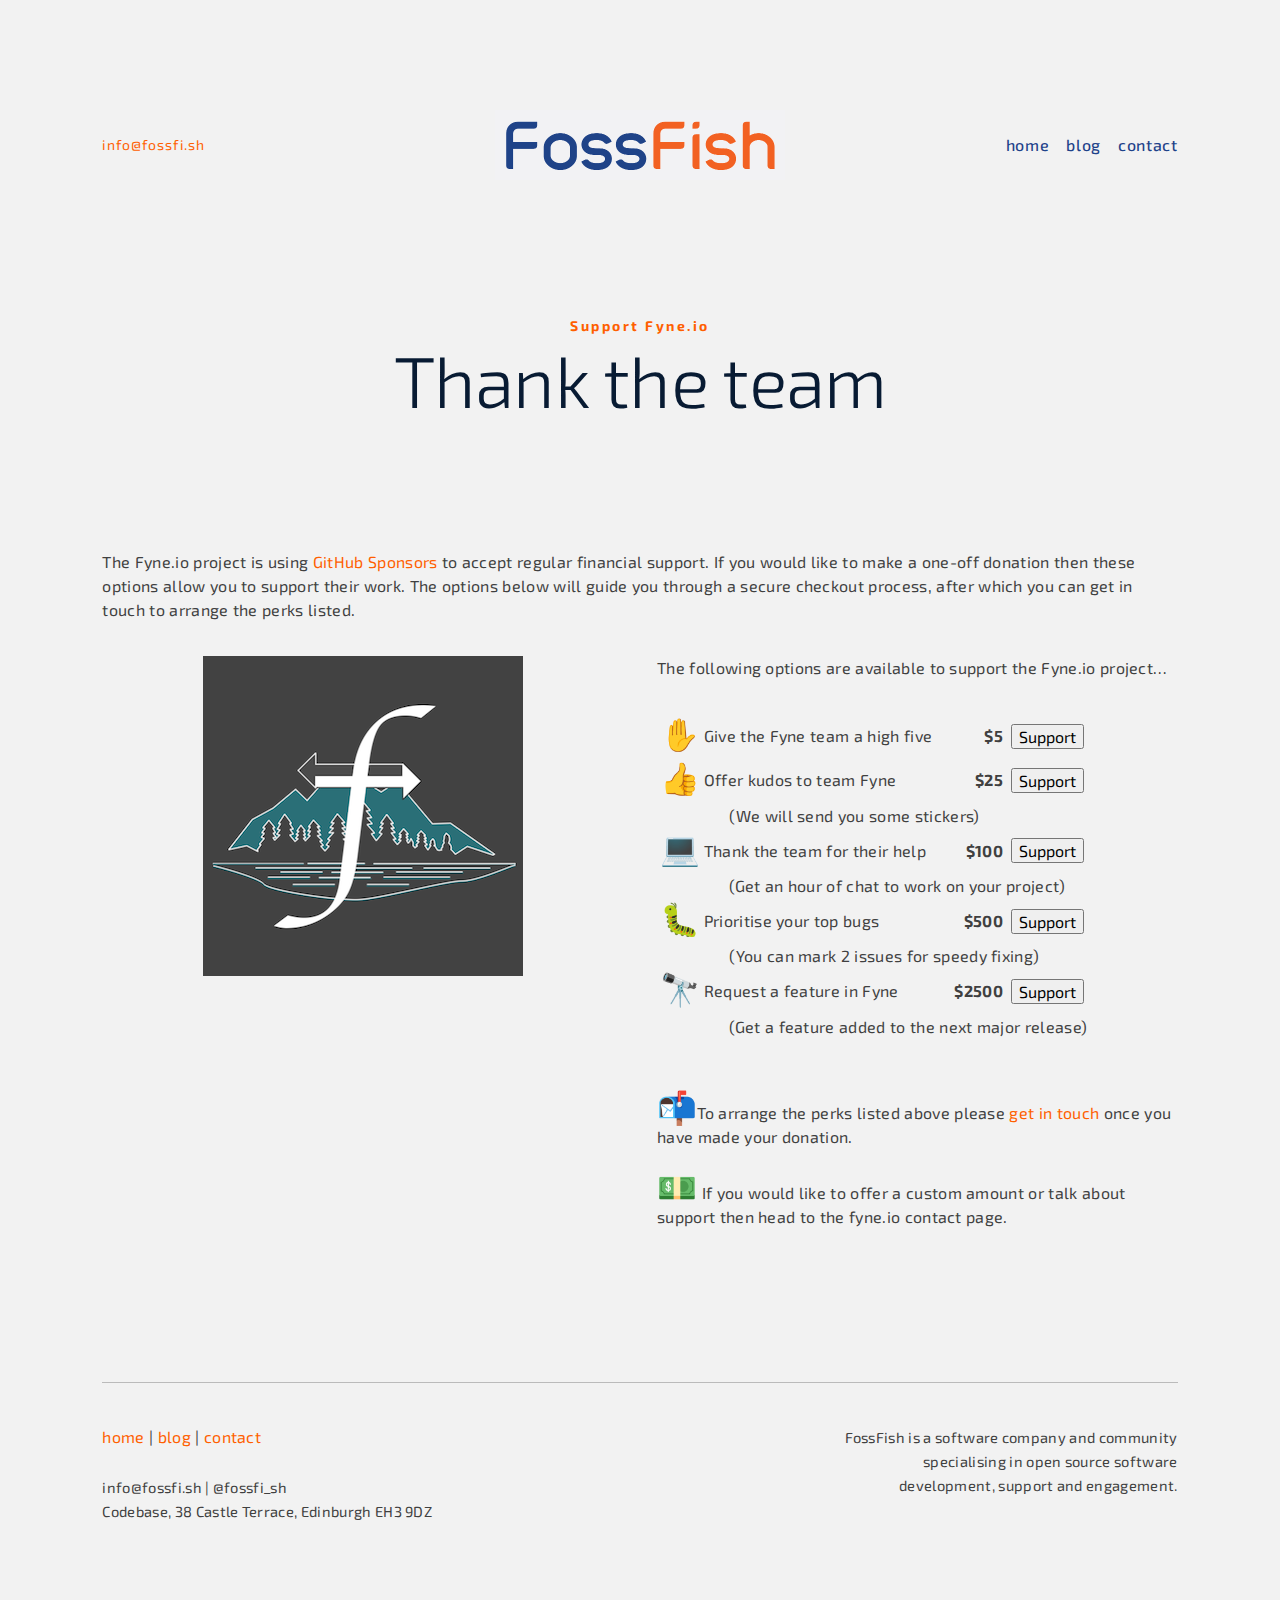
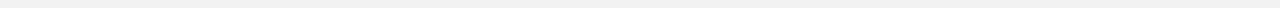
==== support-fyneio/index.html @ 494dc288 "Add more of the pages ported over" ====
<!DOCTYPE html>
<!-- saved from url=(0032)https://fossfi.sh/support-fyneio -->
<html xmlns:og="http://opengraphprotocol.org/schema/" xmlns:fb="http://www.facebook.com/2008/fbml" lang="en-US" class="yui3-js-enabled js flexbox canvas canvastext webgl no-touch hashchange history draganddrop rgba hsla multiplebgs backgroundsize borderimage borderradius boxshadow textshadow opacity cssanimations csscolumns cssgradients cssreflections csstransforms no-csstransforms3d csstransitions video audio svg inlinesvg svgclippaths wf-calluna-n3-active wf-calluna-n4-active wf-calluna-n7-active wf-calluna-i4-active wf-calluna-i7-active wf-futuraptcondensed-n5-active wf-futuraptcondensed-n7-active wf-futurapt-n4-active wf-futurapt-n5-active wf-futurapt-n7-active wf-futurapt-n8-active wf-futurapt-i5-active wf-futurapt-i7-active wf-active" style="" id="yui_3_17_2_1_1593950764787_67"><div id="yui3-css-stamp" style="position: absolute !important; visibility: hidden !important"></div><head><meta http-equiv="Content-Type" content="text/html; charset=UTF-8">
    <meta http-equiv="X-UA-Compatible" content="IE=edge,chrome=1">
    <meta name="viewport" content="width=device-width, initial-scale=1.0, shrink-to-fit=no">
    <link href="https://fonts.googleapis.com/css2?family=Exo+2&display=swap" rel="stylesheet">
    <!-- This is Squarespace. --><!-- fossfish -->
<!--<base href="">--><base href=".">

<title>Support Fyne.io — FossFish</title>
<link rel="shortcut icon" type="image/x-icon" href="https://images.squarespace-cdn.com/content/v1/5b2ecc8eb98a78e18ffca849/1531130026077-QSHW8RD08DRHXGXSGT67/ke17ZwdGBToddI8pDm48kHhlTY0to_qtyxq77jLiHTtZw-zPPgdn4jUwVcJE1ZvWhcwhEtWJXoshNdA9f1qD7T-j82ScS_xjTqFYGqFrT72qZ_E0ELtHpOZiWcSG1QwIMeEVreGuQ8F95X5MZTW1Jw/favicon.ico?format=100w">
<link rel="canonical" href="https://fossfi.sh/support-fyneio" data-ajax-meta="binded">
<meta property="og:site_name" content="FossFish" data-ajax-meta="binded">
<meta property="og:title" content="Support Fyne.io — FossFish" data-ajax-meta="binded">
<meta property="og:url" content="https://fossfi.sh/support-fyneio" data-ajax-meta="binded">
<meta property="og:type" content="website" data-ajax-meta="binded">
<meta property="og:description" content="Thank the team" data-ajax-meta="binded">
<meta itemprop="name" content="Support Fyne.io — FossFish" data-ajax-meta="binded">
<meta itemprop="url" content="https://fossfi.sh/support-fyneio" data-ajax-meta="binded">
<meta itemprop="description" content="Thank the team" data-ajax-meta="binded">
<meta name="twitter:title" content="Support Fyne.io — FossFish" data-ajax-meta="binded">
<meta name="twitter:url" content="https://fossfi.sh/support-fyneio" data-ajax-meta="binded">
<meta name="twitter:card" content="summary" data-ajax-meta="binded">
<meta name="twitter:description" content="Thank the team" data-ajax-meta="binded">
<meta name="description" content="Thank the team" data-ajax-meta="binded">
<script type="text/javascript" src="/files/[base64].js"></script>
<style type="text/css">@font-face{font-family:calluna;src:url(https://use.typekit.net/af/bccc98/000000000000000000014868/27/l?subset_id=2&fvd=n3&v=3) format("woff2"),url(https://use.typekit.net/af/bccc98/000000000000000000014868/27/d?subset_id=2&fvd=n3&v=3) format("woff"),url(https://use.typekit.net/af/bccc98/000000000000000000014868/27/a?subset_id=2&fvd=n3&v=3) format("opentype");font-weight:300;font-style:normal;}@font-face{font-family:calluna;src:url(https://use.typekit.net/af/32f92a/000000000000000000014869/27/l?subset_id=2&fvd=n4&v=3) format("woff2"),url(https://use.typekit.net/af/32f92a/000000000000000000014869/27/d?subset_id=2&fvd=n4&v=3) format("woff"),url(https://use.typekit.net/af/32f92a/000000000000000000014869/27/a?subset_id=2&fvd=n4&v=3) format("opentype");font-weight:400;font-style:normal;}@font-face{font-family:calluna;src:url(https://use.typekit.net/af/9e56a2/00000000000000000001486d/27/l?subset_id=2&fvd=n7&v=3) format("woff2"),url(https://use.typekit.net/af/9e56a2/00000000000000000001486d/27/d?subset_id=2&fvd=n7&v=3) format("woff"),url(https://use.typekit.net/af/9e56a2/00000000000000000001486d/27/a?subset_id=2&fvd=n7&v=3) format("opentype");font-weight:700;font-style:normal;}@font-face{font-family:calluna;src:url(https://use.typekit.net/af/fb816c/00000000000000000001486a/27/l?subset_id=2&fvd=i4&v=3) format("woff2"),url(https://use.typekit.net/af/fb816c/00000000000000000001486a/27/d?subset_id=2&fvd=i4&v=3) format("woff"),url(https://use.typekit.net/af/fb816c/00000000000000000001486a/27/a?subset_id=2&fvd=i4&v=3) format("opentype");font-weight:400;font-style:italic;}@font-face{font-family:calluna;src:url(https://use.typekit.net/af/c0faa1/00000000000000000001486e/27/l?subset_id=2&fvd=i7&v=3) format("woff2"),url(https://use.typekit.net/af/c0faa1/00000000000000000001486e/27/d?subset_id=2&fvd=i7&v=3) format("woff"),url(https://use.typekit.net/af/c0faa1/00000000000000000001486e/27/a?subset_id=2&fvd=i7&v=3) format("opentype");font-weight:700;font-style:italic;}@font-face{font-family:futura-pt-condensed;src:url(https://use.typekit.net/af/accb3b/00000000000000000001203b/27/l?subset_id=2&fvd=n5&v=3) format("woff2"),url(https://use.typekit.net/af/accb3b/00000000000000000001203b/27/d?subset_id=2&fvd=n5&v=3) format("woff"),url(https://use.typekit.net/af/accb3b/00000000000000000001203b/27/a?subset_id=2&fvd=n5&v=3) format("opentype");font-weight:500;font-style:normal;}@font-face{font-family:futura-pt-condensed;src:url(https://use.typekit.net/af/64e0cf/00000000000000000001203d/27/l?subset_id=2&fvd=n7&v=3) format("woff2"),url(https://use.typekit.net/af/64e0cf/00000000000000000001203d/27/d?subset_id=2&fvd=n7&v=3) format("woff"),url(https://use.typekit.net/af/64e0cf/00000000000000000001203d/27/a?subset_id=2&fvd=n7&v=3) format("opentype");font-weight:700;font-style:normal;}@font-face{font-family:futura-pt;src:url(https://use.typekit.net/af/9b05f3/000000000000000000013365/27/l?subset_id=2&fvd=n4&v=3) format("woff2"),url(https://use.typekit.net/af/9b05f3/000000000000000000013365/27/d?subset_id=2&fvd=n4&v=3) format("woff"),url(https://use.typekit.net/af/9b05f3/000000000000000000013365/27/a?subset_id=2&fvd=n4&v=3) format("opentype");font-weight:400;font-style:normal;}@font-face{font-family:futura-pt;src:url(https://use.typekit.net/af/2cd6bf/00000000000000000001008f/27/l?subset_id=2&fvd=n5&v=3) format("woff2"),url(https://use.typekit.net/af/2cd6bf/00000000000000000001008f/27/d?subset_id=2&fvd=n5&v=3) format("woff"),url(https://use.typekit.net/af/2cd6bf/00000000000000000001008f/27/a?subset_id=2&fvd=n5&v=3) format("opentype");font-weight:500;font-style:normal;}@font-face{font-family:futura-pt;src:url(https://use.typekit.net/af/309dfe/000000000000000000010091/27/l?subset_id=2&fvd=n7&v=3) format("woff2"),url(https://use.typekit.net/af/309dfe/000000000000000000010091/27/d?subset_id=2&fvd=n7&v=3) format("woff"),url(https://use.typekit.net/af/309dfe/000000000000000000010091/27/a?subset_id=2&fvd=n7&v=3) format("opentype");font-weight:700;font-style:normal;}@font-face{font-family:futura-pt;src:url(https://use.typekit.net/af/0c71d1/000000000000000000010097/27/l?subset_id=2&fvd=n8&v=3) format("woff2"),url(https://use.typekit.net/af/0c71d1/000000000000000000010097/27/d?subset_id=2&fvd=n8&v=3) format("woff"),url(https://use.typekit.net/af/0c71d1/000000000000000000010097/27/a?subset_id=2&fvd=n8&v=3) format("opentype");font-weight:800;font-style:normal;}@font-face{font-family:futura-pt;src:url(https://use.typekit.net/af/1eb35a/000000000000000000010090/27/l?subset_id=2&fvd=i5&v=3) format("woff2"),url(https://use.typekit.net/af/1eb35a/000000000000000000010090/27/d?subset_id=2&fvd=i5&v=3) format("woff"),url(https://use.typekit.net/af/1eb35a/000000000000000000010090/27/a?subset_id=2&fvd=i5&v=3) format("opentype");font-weight:500;font-style:italic;}@font-face{font-family:futura-pt;src:url(https://use.typekit.net/af/eb729a/000000000000000000010092/27/l?subset_id=2&fvd=i7&v=3) format("woff2"),url(https://use.typekit.net/af/eb729a/000000000000000000010092/27/d?subset_id=2&fvd=i7&v=3) format("woff"),url(https://use.typekit.net/af/eb729a/000000000000000000010092/27/a?subset_id=2&fvd=i7&v=3) format("opentype");font-weight:700;font-style:italic;}</style><script type="text/javascript">try{Typekit.load();}catch(e){}</script>
<link rel="stylesheet" type="text/css" href="/files/css">
<script type="text/javascript">SQUARESPACE_ROLLUPS = {};</script>
<script>(function(rollups, name) { if (!rollups[name]) { rollups[name] = {}; } rollups[name].js = ["//assets.squarespace.com/universal/scripts-compressed/common-a9773629589c53b7950e0-min.en-US.js"]; })(SQUARESPACE_ROLLUPS, 'squarespace-common');</script>
<!--[if lt IE 9]><link rel="stylesheet" type="text/css" href="//static1.squarespace.com/static/sitecss/5b2ecc8eb98a78e18ffca849/24/55dccafee4b04b8e0d7b6d4d/5b334d240e2e72c0a5b6c0cf/958-05142015/1553346773369/site.css?&filterFeatures=false&noMedia=true&part=1"/><link rel="stylesheet" type="text/css" href="//static1.squarespace.com/static/sitecss/5b2ecc8eb98a78e18ffca849/24/55dccafee4b04b8e0d7b6d4d/5b334d240e2e72c0a5b6c0cf/958-05142015/1553346773369/site.css?&filterFeatures=false&noMedia=true&part=2"/><link rel="stylesheet" type="text/css" href="//static1.squarespace.com/static/sitecss/5b2ecc8eb98a78e18ffca849/24/55dccafee4b04b8e0d7b6d4d/5b334d240e2e72c0a5b6c0cf/958-05142015/1553346773369/site.css?&filterFeatures=false&noMedia=true&part=3"/><link rel="stylesheet" type="text/css" href="//static1.squarespace.com/static/sitecss/5b2ecc8eb98a78e18ffca849/24/55dccafee4b04b8e0d7b6d4d/5b334d240e2e72c0a5b6c0cf/958-05142015/1553346773369/site.css?&filterFeatures=false&noMedia=true&part=4"/><![endif]-->
<!--[if !IE]> --><link rel="stylesheet" type="text/css" href="/files/site.css"><!-- <![endif]-->
<script>Static.COOKIE_BANNER_CAPABLE = true;</script>
<!-- End of Squarespace Headers -->
    <script>(function(){var touchTest="ontouchstart"in window||navigator.msMaxTouchPoints;if(!touchTest){with(document.documentElement){className=className.replace(new RegExp("touch-styles"),"")}}})()</script>
  </head>
  <!-- Mobile Styles Enabled -->
  <body id="collection-5c9557c71905f42a6f3b1cf7" class="site-spacing-custom site-outer-padding-large site-alignment-center tweak-site-ajax-loading-enable ancillary-header-full-width tweak-header-cart-style-text show-site-footer ancillary-header-branding-position-center ancillary-header-tagline-position-hide ancillary-header-primary-nav-position-right ancillary-header-secondary-nav-position-left ancillary-header-cart-position-hide ancillary-header-left-layout-horizontal ancillary-header-center-layout-stacked ancillary-header-right-layout-horizontal ancillary-header-account-position-left tweak-header-account-style-text tweak-mobile-bar-account-style-text show-desktop-folder-indicator scale-heading-1-font-size scale-heading-2-font-size scale-heading-3-font-size scale-quote-font-size quote-alignment-center show-quotation-marks show-index-banner show-homepage-banner show-blog-title show-blog-description show-gallery-title show-gallery-description show-index-title show-index-description show-page-title show-page-description show-project-title show-project-description show-collection-page-header show-collection-page-footer banner-height-medium banner-image-alignment-center banner-image-crop full-bleed-banner banner-text-alignment-center page-banner-text-width-medium scale-banner-title-font-size scale-banner-description-font-size banner-text-background-indent-custom scale-page-title-font-size scale-page-description-font-size intro-text-width-medium intro-text-height-medium index-intro-text-width-large index-intro-text-height-medium index-item-width-full index-item-height-small index-item-spacing-custom index-item-alternate-widths full-bleed-index index-item-image-alignment-center index-item-image-crop index-item-title-display-on-scroll index-item-title-alignment-center scale-index-item-title-font-size show-index-item-categories project-image-alignment-center project-image-spacing-custom project-banner-spacing-medium show-project-captions project-image-portrait-caption-style-alternate project-image-landscape-caption-style-offset project-left-image-portrait-caption-style-standard project-left-image-landscape-caption-style-standard project-right-image-portrait-caption-style-standard project-right-image-landscape-caption-style-standard collapse-landscape-spacing full-bleed-project tweak-project-slide-transition image-caption-title-alignment-center image-caption-body-alignment-left scale-image-caption-body-font index-link-spacing-medium scale-index-link-font-size index-link-style-next-inline index-link-delimiter-type-slash show-next-label-only tweak-page-transition-animation tweak-mobile-bar-position-standard tweak-mobile-bar-branding-position-center tweak-mobile-bar-menu-icon-position-left tweak-mobile-bar-site-tagline-position-hide tweak-mobile-bar-cart-style-text tweak-icon-weight-light hide-album-share-link tweak-blog-meta-primary-date tweak-blog-meta-secondary-tags tweak-blog-list-style-stacked tweak-blog-list-separator-show tweak-blog-list-alignment-center tweak-blog-list-item-image-show tweak-blog-list-item-image-aspect-ratio-grid-23-standard-vertical tweak-blog-list-item-image-aspect-ratio-stacked-34-three-four-vertical tweak-blog-list-item-title-show tweak-blog-list-item-excerpt-show tweak-blog-list-item-body-show tweak-blog-list-item-readmore-inline tweak-blog-list-item-meta-position-below-title tweak-blog-list-pagination-link-label-show tweak-blog-list-pagination-link-icon-show tweak-blog-list-pagination-link-icon-weight-light tweak-blog-item-alignment-center tweak-blog-item-meta-position-below-title tweak-blog-item-share-position-below-content tweak-blog-item-pagination-link-label-show tweak-blog-item-pagination-link-title-show tweak-blog-item-pagination-link-meta-hide tweak-blog-item-pagination-link-icon-weight-light event-show-past-events event-thumbnails event-thumbnail-size-32-standard event-date-label event-date-label-time event-list-show-cats event-list-date event-list-time event-list-address event-list-icalgcal-links event-list-like-and-share-buttons event-icalgcal-links event-like-and-share-buttons event-excerpts event-list-cta-button event-item-back-link event-time-format gallery-design-grid aspect-ratio-23-standard-vertical lightbox-style-light gallery-navigation-thumbnails gallery-info-overlay-always-show gallery-aspect-ratio-11-square gallery-arrow-style-rectangular gallery-transitions-fade gallery-show-arrows tweak-product-list-image-aspect-ratio-11-square tweak-product-list-item-hover-behavior-fade tweak-product-list-meta-position-under tweak-product-list-mobile-meta-position-under tweak-product-list-meta-alignment-under-left tweak-product-list-meta-alignment-overlay-center-center tweak-product-list-show-title tweak-product-list-show-price tweak-product-list-filter-display-top tweak-product-list-filter-alignment-center tweak-product-item-nav-show-breadcrumb-and-pagination tweak-product-item-nav-pagination-style-titles tweak-product-item-nav-breadcrumb-alignment-left tweak-product-item-nav-pagination-alignment-split tweak-product-item-gallery-position-right tweak-product-item-gallery-design-slideshow tweak-product-item-gallery-aspect-ratio-32-standard tweak-product-item-gallery-thumbnail-alignment-left tweak-product-item-details-alignment-left tweak-product-item-details-show-title tweak-product-item-details-show-price tweak-product-item-details-show-excerpt tweak-product-item-details-excerpt-position-below-add-to-cart-button tweak-product-item-details-show-share-buttons tweak-product-item-details-show-variants tweak-product-item-details-show-quantity tweak-product-item-details-options-style-rounded tweak-product-item-details-show-add-to-cart-button tweak-product-item-details-add-to-cart-button-style-solid tweak-product-item-details-add-to-cart-button-shape-square tweak-product-item-details-add-to-cart-button-padding-medium tweak-product-item-image-zoom-enabled tweak-product-item-image-zoom-behavior-click tweak-product-item-lightbox-enabled tweak-related-products-image-aspect-ratio-11-square tweak-related-products-meta-alignment-under-center tweak-product-badge-style-circle tweak-product-badge-position-top-right tweak-product-badge-inset-floating newsletter-style-dark hide-opentable-icons opentable-style-dark small-button-style-outline small-button-shape-square medium-button-style-outline medium-button-shape-square large-button-style-outline large-button-shape-square image-block-poster-text-alignment-center image-block-card-dynamic-font-sizing image-block-card-content-position-center image-block-card-text-alignment-left image-block-overlap-dynamic-font-sizing image-block-overlap-content-position-center image-block-overlap-text-alignment-left image-block-collage-dynamic-font-sizing image-block-collage-content-position-top image-block-collage-text-alignment-left image-block-stack-dynamic-font-sizing image-block-stack-text-alignment-left button-style-outline button-corner-style-square tweak-product-quick-view-button-style-floating tweak-product-quick-view-button-position-center tweak-product-quick-view-lightbox-excerpt-display-truncate tweak-product-quick-view-lightbox-show-arrows tweak-product-quick-view-lightbox-show-close-button tweak-product-quick-view-lightbox-controls-weight-medium tweak-share-buttons-style-icon-only tweak-share-buttons-standard-background-color native-currency-code-usd collection-5c9557c71905f42a6f3b1cf7 collection-type-page collection-layout-default mobile-style-available has-logo-image has-social has-primary-nav has-secondary-nav has-tagline" data-controller="BodyClassController" data-controllers-bound="BodyClassController" data-ajax-loader="loaded">

  <div class="overflow-wrapper" id="yui_3_17_2_1_1593950764787_66">

    
    

<input type="checkbox" name="mobile-nav-toggle" id="mobileNavToggle" class="mobile-nav-toggle-box hidden" data-controller="MobileNavController" data-controllers-bound="MobileNavController">

<div class="mobile-bar-wrapper">
  <div class="mobile-bar-flex-child"></div>
  <div class="mobile-branding-wrapper">
    
      
        <div class="mobile-logo-image"><a href="https://fossfi.sh/" data-ajax-loader="ajax-loader-binded"><img src="/files/saved_resource" alt="FossFish"></a></div>
      
      
    
  </div>
  <label for="mobileNavToggle" class="mobile-nav-toggle-label" onclick="">
    <svg class="Icon Icon--hamburger" viewBox="0 0 24 18">
      <use xlink:href="/assets/ui-icons.svg#hamburger-icon--even" class="use--even"></use>
      <use xlink:href="/assets/ui-icons.svg#hamburger-icon--odd" class="use--odd"></use>
    </svg>
    <svg class="Icon Icon--close" viewBox="0 0 20 20">
      <use xlink:href="/assets/ui-icons.svg#close-icon"></use>
    </svg>
  </label>
</div>

<div class="overlay-nav-container" id="overlayNav">
  <div class="overlay-nav-wrapper">
    <div class="mobile-primary-nav-wrapper">
  <nav class="mobile-primary-nav-links">
    
      

        

        

          
          <div class="collection homepage folder-link">
            <a href="https://fossfi.sh/" class="nav-item-page" data-ajax-loader="ajax-loader-binded">
              Home
            </a>
          </div>
          

        
      
      

    
      

        

        

          
          <div class="collection folder-link">
            <a href="https://fossfi.sh/blog" class="nav-item-blog" data-ajax-loader="ajax-loader-binded">
              Blog
            </a>
          </div>
          

        
      
      

    
      

        

        

          
          <div class="collection folder-link">
            <a href="https://fossfi.sh/contact" class="nav-item-page" data-ajax-loader="ajax-loader-binded">
              Contact
            </a>
          </div>
          

        
      
      

    
  </nav>
</div>



    <div class="mobile-secondary-nav-wrapper">
  <nav class="mobile-secondary-nav-links">
    
      
        
        <div class="external folder-link">
          <a href="https://fossfi.sh/contact-harris" data-ajax-loader="ajax-loader-binded">
            info@fossfi.sh
          </a>
        </div>
        

      

    
  </nav>
</div>



    

    
  </div>
</div>



    <div id="site" class="site-container" style="padding-top: 0px; padding-bottom: 0px;">

      
      
<header id="header" class="site-header loaded" role="banner" data-nc-base="header" data-nc-group="header" data-controller="AncillaryLayout" data-controllers-bound="AncillaryLayout">
  <div data-nc-container="left">
    

    

    

    

    
    
  <div id="secondaryNavWrapper" class="nav-wrapper secondary-nav-wrapper" data-nc-element="secondary-nav">
      
<nav class="site-navigation" role="navigation" data-content-field="navigation">
  

    
      
      <div class="nav-item external">
        <a href="https://fossfi.sh/contact-harris" data-ajax-loader="ajax-loader-binded">
          <span>info@fossfi.sh</span>
        </a>
      </div>
      

    

    
</nav>



    </div></div>
  <div data-nc-container="center"><div class="logo-wrapper" data-content-field="site-title" data-nc-element="branding">
    
      
        <div class="logo-image"><a href="https://fossfi.sh/" data-ajax-loader="ajax-loader-binded"><img src="/files/saved_resource" alt="FossFish"></a></div>
      
    
    </div></div>
  <div data-nc-container="right"><div id="mainNavWrapper" class="nav-wrapper primary-nav-wrapper" data-nc-element="primary-nav">
      
<nav class="site-navigation" role="navigation" data-content-field="navigation">
  

    
      

      

        
        <div class="nav-item collection homepage" id="id-5b334f52f950b7fadb901258">
          <a href="https://fossfi.sh/" class="nav-item-page" data-ajax-loader="ajax-loader-binded">
            <span>Home</span>
          </a>
        </div>
        

      
    
    

  

    
      

      

        
        <div class="nav-item collection" id="id-5b33719eaa4a99d721dcd367">
          <a href="https://fossfi.sh/blog" class="nav-item-blog" data-ajax-loader="ajax-loader-binded">
            <span>Blog</span>
          </a>
        </div>
        

      
    
    

  

    
      

      

        
        <div class="nav-item collection" id="id-5b336b152b6a283f4ada75af">
          <a href="https://fossfi.sh/contact" class="nav-item-page" data-ajax-loader="ajax-loader-binded">
            <span>Contact</span>
          </a>
        </div>
        

      
    
    

    
</nav>



    </div></div>
</header>


      <div id="content" class="content-container">

        
        
          
            

  <div data-controller="BannerController" class="page-banner-wrapper " data-controllers-bound="BannerController" style="min-height: 0px;">

    <div class="page-banner-image-container collection-thumbnail-image-container hide-collection-image content-fill">

      
        
      

    </div>

    
  </div>


          
        

        <main id="page" class="site-page" role="main"><div class="page-text-wrapper clearfix" data-edit-main-image="Background" data-collection-id="5c9557c71905f42a6f3b1cf7">
      <h1 class="page-title"><span data-content-field="title">Support Fyne.io</span></h1>
      <div class="page-description" data-content-field="description" data-default-description="Page Description"><p><span>Thank the team</span></p></div>
    </div>

          

          <div class="main-content" data-content-field="main-content" id="yui_3_17_2_1_1593950764787_65">
            
            <div class="sqs-layout sqs-grid-12 columns-12" data-type="page" data-updated-on="1583242724020" id="page-5c9557c71905f42a6f3b1cf7"><div class="row sqs-row"><div class="col sqs-col-12 span-12"><div class="sqs-block html-block sqs-block-html" data-block-type="2" id="block-yui_3_17_2_1_1553292175761_31231"><div class="sqs-block-content"><p class="" style="white-space:pre-wrap;">The Fyne.io project is using <a href="https://github.com/sponsors/fyne-io">GitHub Sponsors</a> to accept regular financial support. If you would like to make a one-off donation then these options allow you to support their work. The options below will guide you through a secure checkout process, after which you can get in touch to arrange the perks listed.</p></div></div></div></div><div class="row sqs-row" id="yui_3_17_2_1_1593950764787_64"><div class="col sqs-col-6 span-6" id="yui_3_17_2_1_1593950764787_63"><div class="sqs-block image-block sqs-block-image sqs-text-ready" data-block-type="5" id="block-yui_3_17_2_1_1553292175761_23487"><div class="sqs-block-content" id="yui_3_17_2_1_1593950764787_62">








  

    
  
    <div class="
          image-block-outer-wrapper
          layout-caption-below
          design-layout-inline
          combination-animation-none
          individual-animation-none
          individual-text-animation-none
        " data-test="image-block-inline-outer-wrapper" id="yui_3_17_2_1_1593950764787_61">

      

      
        <figure class="
              sqs-block-image-figure
              intrinsic
            " style="max-width:320.0px;" id="yui_3_17_2_1_1593950764787_60">
          
        
        

        
          
            
          <div style="padding-bottom: 100%; overflow: hidden;" class="
                image-block-wrapper
                
          
        
                has-aspect-ratio
              " data-animation-role="image" id="yui_3_17_2_1_1593950764787_59">
            <noscript><img src="/files/FyneSquare.png" alt="FyneSquare.png" /></noscript><img class="thumb-image loaded" data-src="/files/FyneSquare.png" data-image="/files/FyneSquare.png" data-image-dimensions="320x320" data-image-focal-point="0.5,0.5" data-load="false" data-image-id="5df74e6e3b2bfa139f1bab23" data-type="image" alt="FyneSquare.png" style="left: 0%; top: 0%; width: 100%; height: 100%; position: absolute;" data-image-resolution="750w" src="/files/FyneSquare.png">
          </div>
        
          
        

        
      
        </figure>
      

    </div>
  


  


</div></div></div><div class="col sqs-col-6 span-6"><div class="sqs-block html-block sqs-block-html" data-block-type="2" id="block-5c9557c71905f42a6f3b1cf8"><div class="sqs-block-content"><p class="" style="white-space:pre-wrap;">The following options are available to support the Fyne.io project…&nbsp;</p></div></div><div class="sqs-block code-block sqs-block-code" data-block-type="23" id="block-yui_3_17_2_1_1553291220294_3727"><div class="sqs-block-content"><!-- Load Stripe.js on your website. -->
<script src="/files/v3"></script>

<!-- Create a button that your customers click to complete their purchase. -->
<table style="padding:10pt">
  <tbody><tr>
    <td style="padding:5pt 2pt"><span style="font-size:200%">✋</span></td>
    <td>Give the Fyne team a high five</td>
    <td style="text-align: right; padding: 0 5pt"><strong>$5</strong></td>
    <td><button id="checkout-five" role="link">Support</button></td>
  </tr>
  <tr>
    <td style="padding:5pt 2pt"><span style="font-size:200%">👍</span></td>
    <td>Offer kudos to team Fyne</td>
    <td style="text-align: right; padding: 0 5pt"><strong>$25</strong></td>
    <td><button id="checkout-twenty" role="link">Support</button></td>
  </tr>
  <tr><td></td><td colspan="3" style="padding-left: 20pt">(We will send you some stickers)</td></tr>
  <tr>
    <td style="padding:5pt 2pt"><span style="font-size:200%">💻</span></td>
    <td>Thank the team for their help</td>
    <td style="text-align: right; padding: 0 5pt"><strong>$100</strong></td>
    <td><button id="checkout-hundred" role="link">Support</button></td>
  </tr>
  <tr><td></td><td colspan="3" style="padding-left: 20pt">(Get an hour of chat to work on your project)</td></tr>
  <tr>
    <td style="padding:5pt 2pt"><span style="font-size:200%">🐛</span></td>
    <td>Prioritise your top bugs</td>
    <td style="text-align: right; padding: 0 5pt"><strong>$500</strong></td>
    <td><button id="checkout-bug" role="link">Support</button></td>
  </tr>
  <tr><td></td><td colspan="3" style="padding-left: 20pt">(You can mark 2 issues for speedy fixing)</td></tr>
  <tr>
    <td style="padding:5pt 2pt"><span style="font-size:200%">🔭</span></td>
    <td>Request a feature in Fyne</td>
    <td style="text-align: right; padding: 0 5pt"><strong>$2500</strong></td>
    <td><button id="checkout-feature" role="link">Support</button></td>
  </tr>
  <tr><td></td><td colspan="3" style="padding-left: 20pt">(Get a feature added to the next major release)</td></tr>
</tbody></table>



<div id="error-message"></div>

<script>
  var stripe = Stripe('pk_live_pYF8NKv3TWLl5nvPADGA2mPh00a2sswW6t');

  var checkoutButton = document.getElementById('checkout-five');
  checkoutButton.addEventListener('click', function () {
    // When the customer clicks on the button, redirect
    // them to Checkout.
    stripe.redirectToCheckout({
      items: [{sku: 'sku_EkQJ3MGj2pTBUO', quantity: 1}],

      successUrl: 'https://fossfi.sh/success',
      cancelUrl: 'https://fossfi.sh/canceled',
    })
    .then(function (result) {
      if (result.error) {
        // If `redirectToCheckout` fails due to a browser or network
        // error, display the localized error message to your customer.
        var displayError = document.getElementById('error-message');
        displayError.textContent = result.error.message;
      }
    });
  });

  var checkoutButton = document.getElementById('checkout-twenty');
  checkoutButton.addEventListener('click', function () {
    // When the customer clicks on the button, redirect
    // them to Checkout.
    stripe.redirectToCheckout({
      items: [{sku: 'sku_EkQKZiAwRmltw3', quantity: 1}],

      successUrl: 'https://fossfi.sh/success',
      cancelUrl: 'https://fossfi.sh/canceled',
    })
    .then(function (result) {
      if (result.error) {
        // If `redirectToCheckout` fails due to a browser or network
        // error, display the localized error message to your customer.
        var displayError = document.getElementById('error-message');
        displayError.textContent = result.error.message;
      }
    });
  });
  
  var checkoutButton = document.getElementById('checkout-hundred');
  checkoutButton.addEventListener('click', function () {
    // When the customer clicks on the button, redirect
    // them to Checkout.
    stripe.redirectToCheckout({
      items: [{sku: 'sku_EkQKq5f3QD2wD5', quantity: 1}],

      successUrl: 'https://fossfi.sh/success',
      cancelUrl: 'https://fossfi.sh/canceled',
    })
    .then(function (result) {
      if (result.error) {
        // If `redirectToCheckout` fails due to a browser or network
        // error, display the localized error message to your customer.
        var displayError = document.getElementById('error-message');
        displayError.textContent = result.error.message;
      }
    });
  });
  var checkoutButton = document.getElementById('checkout-bug');
  checkoutButton.addEventListener('click', function () {
    // When the customer clicks on the button, redirect
    // them to Checkout.
    stripe.redirectToCheckout({
      items: [{sku: 'sku_GqGy6WUT6P7xU5', quantity: 1}],

      successUrl: 'https://fossfi.sh/success',
      cancelUrl: 'https://fossfi.sh/canceled',
    })
    .then(function (result) {
      if (result.error) {
        // If `redirectToCheckout` fails due to a browser or network
        // error, display the localized error message to your customer.
        var displayError = document.getElementById('error-message');
        displayError.textContent = result.error.message;
      }
    });
  });
  var checkoutButton = document.getElementById('checkout-feature');
  checkoutButton.addEventListener('click', function () {
    // When the customer clicks on the button, redirect
    // them to Checkout.
    stripe.redirectToCheckout({
      items: [{sku: 'sku_EnQ7zONJwgBO38', quantity: 1}],

      successUrl: 'https://fossfi.sh/success',
      cancelUrl: 'https://fossfi.sh/canceled',
    })
    .then(function (result) {
      if (result.error) {
        // If `redirectToCheckout` fails due to a browser or network
        // error, display the localized error message to your customer.
        var displayError = document.getElementById('error-message');
        displayError.textContent = result.error.message;
      }
    });
  });
</script></div></div><div class="sqs-block code-block sqs-block-code" data-block-type="23" id="block-yui_3_17_2_1_1553292175761_38203"><div class="sqs-block-content"><p>
  <span style="font-size:200%">📬</span>To arrange the perks listed above please <a href="https://fynelabs.com/#post-39">get in touch</a> once you have made your donation.
</p>

<p>
  <span style="font-size:200%">💵</span> If you would like to offer a custom amount or talk about support then head to the fyne.io contact page.</p></div></div></div></div></div>
          </div>

          

          

        </main>

        <footer id="footer" class="site-footer" role="contentinfo">
          <div class="sqs-layout sqs-grid-12 columns-12" data-layout-label="Footer" data-type="block-field" data-updated-on="1530173075850" id="footer-blocks"><div class="row sqs-row"><div class="col sqs-col-12 span-12"><div class="sqs-block horizontalrule-block sqs-block-horizontalrule" data-block-type="47" id="block-yui_3_17_2_37_1464027709245_32051"><div class="sqs-block-content"><hr></div></div><div class="row sqs-row"><div class="col sqs-col-7 span-7"><div class="sqs-block html-block sqs-block-html" data-block-type="2" id="block-yui_3_17_2_10_1468350320832_18745"><div class="sqs-block-content"><p><a href="https://fossfi.sh/home-harris" data-ajax-loader="ajax-loader-binded">home</a>&nbsp;|&nbsp;<a href="https://fossfi.sh/blog" data-ajax-loader="ajax-loader-binded">blog</a>&nbsp;|&nbsp;<a href="https://fossfi.sh/contact-harris" data-ajax-loader="ajax-loader-binded">contact</a></p><p><span style="font-size:14.6667px">info@fossfi.sh | @fossfi_sh</span><br><span style="font-size:14.6667px">Codebase, 38 Castle Terrace, Edinburgh EH3 9DZ</span></p></div></div></div><div class="col sqs-col-5 span-5"><div class="sqs-block html-block sqs-block-html" data-block-type="2" id="block-yui_3_17_2_10_1468350320832_17407"><div class="sqs-block-content"><p class="text-align-right"><span style="font-size:14.6667px">FossFish is a software company and community<br>specialising in open source software<br>development, support and engagement.</span></p></div></div></div></div></div></div></div>
        </footer>

      </div>
    </div>


    <script type="text/javascript" data-sqs-type="imageloader-bootstrapper">(function() {if(window.ImageLoader) { window.ImageLoader.bootstrap({}, document); }})();</script><script>Squarespace.afterBodyLoad(Y);</script><svg xmlns="http://www.w3.org/2000/svg" version="1.1" style="display:none" data-usage="social-icons-svg"><symbol id="twitter-icon" viewBox="0 0 64 64"><path d="M48,22.1c-1.2,0.5-2.4,0.9-3.8,1c1.4-0.8,2.4-2.1,2.9-3.6c-1.3,0.8-2.7,1.3-4.2,1.6 C41.7,19.8,40,19,38.2,19c-3.6,0-6.6,2.9-6.6,6.6c0,0.5,0.1,1,0.2,1.5c-5.5-0.3-10.3-2.9-13.5-6.9c-0.6,1-0.9,2.1-0.9,3.3 c0,2.3,1.2,4.3,2.9,5.5c-1.1,0-2.1-0.3-3-0.8c0,0,0,0.1,0,0.1c0,3.2,2.3,5.8,5.3,6.4c-0.6,0.1-1.1,0.2-1.7,0.2c-0.4,0-0.8,0-1.2-0.1 c0.8,2.6,3.3,4.5,6.1,4.6c-2.2,1.8-5.1,2.8-8.2,2.8c-0.5,0-1.1,0-1.6-0.1c2.9,1.9,6.4,2.9,10.1,2.9c12.1,0,18.7-10,18.7-18.7 c0-0.3,0-0.6,0-0.8C46,24.5,47.1,23.4,48,22.1z"></path></symbol><symbol id="twitter-mask" viewBox="0 0 64 64"><path d="M0,0v64h64V0H0z M44.7,25.5c0,0.3,0,0.6,0,0.8C44.7,35,38.1,45,26.1,45c-3.7,0-7.2-1.1-10.1-2.9 c0.5,0.1,1,0.1,1.6,0.1c3.1,0,5.9-1,8.2-2.8c-2.9-0.1-5.3-2-6.1-4.6c0.4,0.1,0.8,0.1,1.2,0.1c0.6,0,1.2-0.1,1.7-0.2 c-3-0.6-5.3-3.3-5.3-6.4c0,0,0-0.1,0-0.1c0.9,0.5,1.9,0.8,3,0.8c-1.8-1.2-2.9-3.2-2.9-5.5c0-1.2,0.3-2.3,0.9-3.3 c3.2,4,8.1,6.6,13.5,6.9c-0.1-0.5-0.2-1-0.2-1.5c0-3.6,2.9-6.6,6.6-6.6c1.9,0,3.6,0.8,4.8,2.1c1.5-0.3,2.9-0.8,4.2-1.6 c-0.5,1.5-1.5,2.8-2.9,3.6c1.3-0.2,2.6-0.5,3.8-1C47.1,23.4,46,24.5,44.7,25.5z"></path></symbol><symbol id="linkedin-icon" viewBox="0 0 64 64"><path d="M20.4,44h5.4V26.6h-5.4V44z M23.1,18c-1.7,0-3.1,1.4-3.1,3.1c0,1.7,1.4,3.1,3.1,3.1 c1.7,0,3.1-1.4,3.1-3.1C26.2,19.4,24.8,18,23.1,18z M39.5,26.2c-2.6,0-4.4,1.4-5.1,2.8h-0.1v-2.4h-5.2V44h5.4v-8.6 c0-2.3,0.4-4.5,3.2-4.5c2.8,0,2.8,2.6,2.8,4.6V44H46v-9.5C46,29.8,45,26.2,39.5,26.2z"></path></symbol><symbol id="linkedin-mask" viewBox="0 0 64 64"><path d="M0,0v64h64V0H0z M25.8,44h-5.4V26.6h5.4V44z M23.1,24.3c-1.7,0-3.1-1.4-3.1-3.1c0-1.7,1.4-3.1,3.1-3.1 c1.7,0,3.1,1.4,3.1,3.1C26.2,22.9,24.8,24.3,23.1,24.3z M46,44h-5.4v-8.4c0-2,0-4.6-2.8-4.6c-2.8,0-3.2,2.2-3.2,4.5V44h-5.4V26.6 h5.2V29h0.1c0.7-1.4,2.5-2.8,5.1-2.8c5.5,0,6.5,3.6,6.5,8.3V44z"></path></symbol><symbol id="facebook-icon" viewBox="0 0 64 64"><path d="M34.1,47V33.3h4.6l0.7-5.3h-5.3v-3.4c0-1.5,0.4-2.6,2.6-2.6l2.8,0v-4.8c-0.5-0.1-2.2-0.2-4.1-0.2 c-4.1,0-6.9,2.5-6.9,7V28H24v5.3h4.6V47H34.1z"></path></symbol><symbol id="facebook-mask" viewBox="0 0 64 64"><path d="M0,0v64h64V0H0z M39.6,22l-2.8,0c-2.2,0-2.6,1.1-2.6,2.6V28h5.3l-0.7,5.3h-4.6V47h-5.5V33.3H24V28h4.6V24 c0-4.6,2.8-7,6.9-7c2,0,3.6,0.1,4.1,0.2V22z"></path></symbol></svg>


  

</div><iframe frameborder="0" allowtransparency="true" scrolling="no" name="__privateStripeController1" allowpaymentrequest="true" src="/files/controller-160d897be5c445317e673c56dd4ede9c.html" aria-hidden="true" tabindex="-1" style="border: none !important; margin: 0px !important; padding: 0px !important; width: 1px !important; min-width: 100% !important; overflow: hidden !important; display: block !important; visibility: hidden !important; position: fixed !important; height: 1px !important; pointer-events: none !important; user-select: none !important;"></iframe><iframe frameborder="0" allowtransparency="true" scrolling="no" name="__privateStripeMetricsController0" allowpaymentrequest="true" src="/files/m-outer-bed6abdc0a0b5ea6d8e7eca78387ad54.html" aria-hidden="true" tabindex="-1" style="border: none !important; margin: 0px !important; padding: 0px !important; width: 1px !important; min-width: 100% !important; overflow: hidden !important; display: block !important; visibility: hidden !important; position: fixed !important; height: 1px !important; pointer-events: none !important; user-select: none !important;"></iframe></body></html>
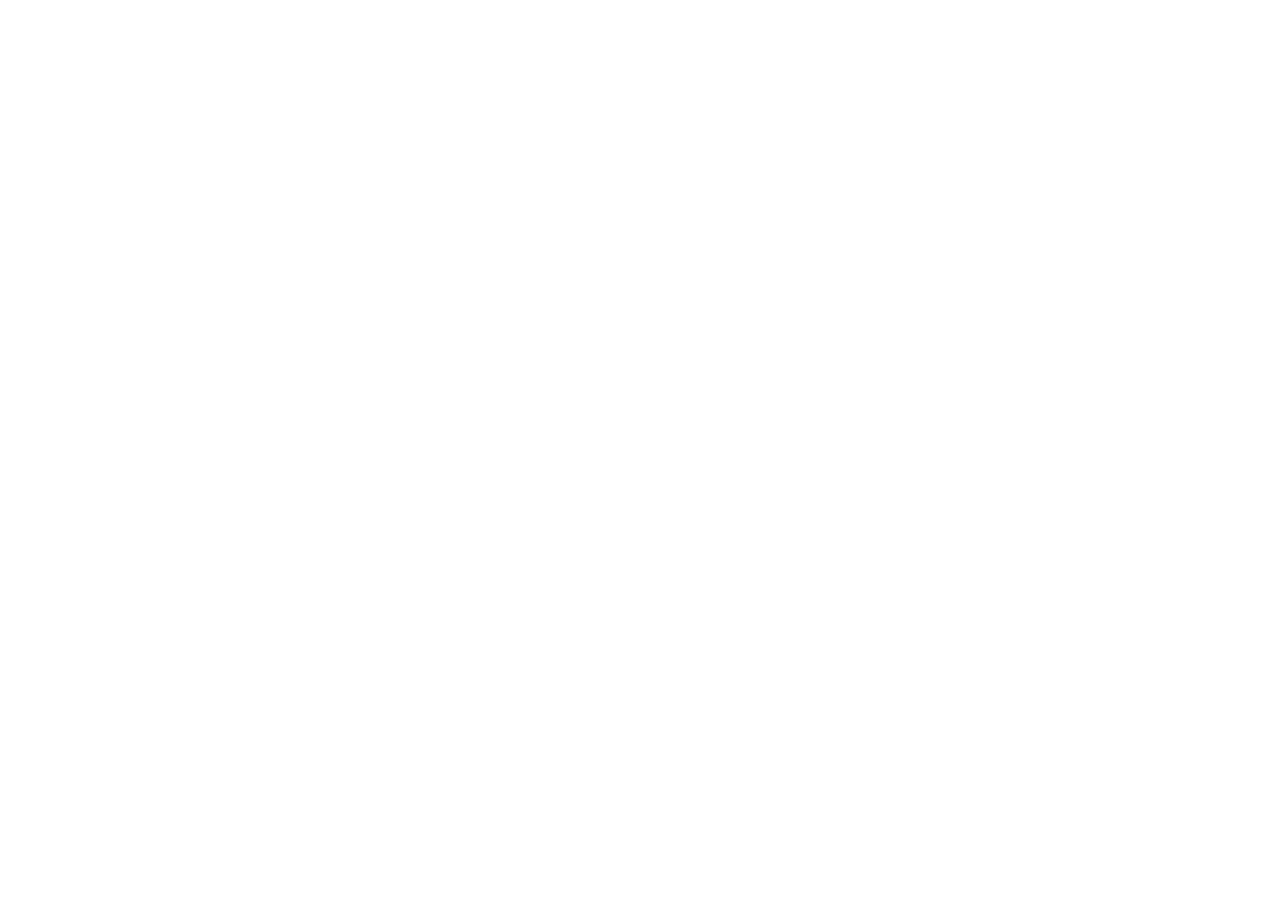
==== commit 0842086b: "Redirect to our new support page" ====
--- a/support-fyneio/index.html
+++ b/support-fyneio/index.html
@@ -1,6 +1,8 @@
 <!DOCTYPE html>
 <!-- saved from url=(0032)https://fossfi.sh/support-fyneio -->
 <html xmlns:og="http://opengraphprotocol.org/schema/" xmlns:fb="http://www.facebook.com/2008/fbml" lang="en-US" class="yui3-js-enabled js flexbox canvas canvastext webgl no-touch hashchange history draganddrop rgba hsla multiplebgs backgroundsize borderimage borderradius boxshadow textshadow opacity cssanimations csscolumns cssgradients cssreflections csstransforms no-csstransforms3d csstransitions video audio svg inlinesvg svgclippaths wf-calluna-n3-active wf-calluna-n4-active wf-calluna-n7-active wf-calluna-i4-active wf-calluna-i7-active wf-futuraptcondensed-n5-active wf-futuraptcondensed-n7-active wf-futurapt-n4-active wf-futurapt-n5-active wf-futurapt-n7-active wf-futurapt-n8-active wf-futurapt-i5-active wf-futurapt-i7-active wf-active" style="" id="yui_3_17_2_1_1593950764787_67"><div id="yui3-css-stamp" style="position: absolute !important; visibility: hidden !important"></div><head><meta http-equiv="Content-Type" content="text/html; charset=UTF-8">
+    <meta http-equiv="refresh" content="0; url=https://fyne.io/support" />
+
     <meta http-equiv="X-UA-Compatible" content="IE=edge,chrome=1">
     <meta name="viewport" content="width=device-width, initial-scale=1.0, shrink-to-fit=no">
     <link href="https://fonts.googleapis.com/css2?family=Exo+2&display=swap" rel="stylesheet">
@@ -23,7 +25,6 @@
 <meta name="twitter:card" content="summary" data-ajax-meta="binded">
 <meta name="twitter:description" content="Thank the team" data-ajax-meta="binded">
 <meta name="description" content="Thank the team" data-ajax-meta="binded">
-<script type="text/javascript" src="/files/[base64].js"></script>
 <style type="text/css">@font-face{font-family:calluna;src:url(https://use.typekit.net/af/bccc98/000000000000000000014868/27/l?subset_id=2&fvd=n3&v=3) format("woff2"),url(https://use.typekit.net/af/bccc98/000000000000000000014868/27/d?subset_id=2&fvd=n3&v=3) format("woff"),url(https://use.typekit.net/af/bccc98/000000000000000000014868/27/a?subset_id=2&fvd=n3&v=3) format("opentype");font-weight:300;font-style:normal;}@font-face{font-family:calluna;src:url(https://use.typekit.net/af/32f92a/000000000000000000014869/27/l?subset_id=2&fvd=n4&v=3) format("woff2"),url(https://use.typekit.net/af/32f92a/000000000000000000014869/27/d?subset_id=2&fvd=n4&v=3) format("woff"),url(https://use.typekit.net/af/32f92a/000000000000000000014869/27/a?subset_id=2&fvd=n4&v=3) format("opentype");font-weight:400;font-style:normal;}@font-face{font-family:calluna;src:url(https://use.typekit.net/af/9e56a2/00000000000000000001486d/27/l?subset_id=2&fvd=n7&v=3) format("woff2"),url(https://use.typekit.net/af/9e56a2/00000000000000000001486d/27/d?subset_id=2&fvd=n7&v=3) format("woff"),url(https://use.typekit.net/af/9e56a2/00000000000000000001486d/27/a?subset_id=2&fvd=n7&v=3) format("opentype");font-weight:700;font-style:normal;}@font-face{font-family:calluna;src:url(https://use.typekit.net/af/fb816c/00000000000000000001486a/27/l?subset_id=2&fvd=i4&v=3) format("woff2"),url(https://use.typekit.net/af/fb816c/00000000000000000001486a/27/d?subset_id=2&fvd=i4&v=3) format("woff"),url(https://use.typekit.net/af/fb816c/00000000000000000001486a/27/a?subset_id=2&fvd=i4&v=3) format("opentype");font-weight:400;font-style:italic;}@font-face{font-family:calluna;src:url(https://use.typekit.net/af/c0faa1/00000000000000000001486e/27/l?subset_id=2&fvd=i7&v=3) format("woff2"),url(https://use.typekit.net/af/c0faa1/00000000000000000001486e/27/d?subset_id=2&fvd=i7&v=3) format("woff"),url(https://use.typekit.net/af/c0faa1/00000000000000000001486e/27/a?subset_id=2&fvd=i7&v=3) format("opentype");font-weight:700;font-style:italic;}@font-face{font-family:futura-pt-condensed;src:url(https://use.typekit.net/af/accb3b/00000000000000000001203b/27/l?subset_id=2&fvd=n5&v=3) format("woff2"),url(https://use.typekit.net/af/accb3b/00000000000000000001203b/27/d?subset_id=2&fvd=n5&v=3) format("woff"),url(https://use.typekit.net/af/accb3b/00000000000000000001203b/27/a?subset_id=2&fvd=n5&v=3) format("opentype");font-weight:500;font-style:normal;}@font-face{font-family:futura-pt-condensed;src:url(https://use.typekit.net/af/64e0cf/00000000000000000001203d/27/l?subset_id=2&fvd=n7&v=3) format("woff2"),url(https://use.typekit.net/af/64e0cf/00000000000000000001203d/27/d?subset_id=2&fvd=n7&v=3) format("woff"),url(https://use.typekit.net/af/64e0cf/00000000000000000001203d/27/a?subset_id=2&fvd=n7&v=3) format("opentype");font-weight:700;font-style:normal;}@font-face{font-family:futura-pt;src:url(https://use.typekit.net/af/9b05f3/000000000000000000013365/27/l?subset_id=2&fvd=n4&v=3) format("woff2"),url(https://use.typekit.net/af/9b05f3/000000000000000000013365/27/d?subset_id=2&fvd=n4&v=3) format("woff"),url(https://use.typekit.net/af/9b05f3/000000000000000000013365/27/a?subset_id=2&fvd=n4&v=3) format("opentype");font-weight:400;font-style:normal;}@font-face{font-family:futura-pt;src:url(https://use.typekit.net/af/2cd6bf/00000000000000000001008f/27/l?subset_id=2&fvd=n5&v=3) format("woff2"),url(https://use.typekit.net/af/2cd6bf/00000000000000000001008f/27/d?subset_id=2&fvd=n5&v=3) format("woff"),url(https://use.typekit.net/af/2cd6bf/00000000000000000001008f/27/a?subset_id=2&fvd=n5&v=3) format("opentype");font-weight:500;font-style:normal;}@font-face{font-family:futura-pt;src:url(https://use.typekit.net/af/309dfe/000000000000000000010091/27/l?subset_id=2&fvd=n7&v=3) format("woff2"),url(https://use.typekit.net/af/309dfe/000000000000000000010091/27/d?subset_id=2&fvd=n7&v=3) format("woff"),url(https://use.typekit.net/af/309dfe/000000000000000000010091/27/a?subset_id=2&fvd=n7&v=3) format("opentype");font-weight:700;font-style:normal;}@font-face{font-family:futura-pt;src:url(https://use.typekit.net/af/0c71d1/000000000000000000010097/27/l?subset_id=2&fvd=n8&v=3) format("woff2"),url(https://use.typekit.net/af/0c71d1/000000000000000000010097/27/d?subset_id=2&fvd=n8&v=3) format("woff"),url(https://use.typekit.net/af/0c71d1/000000000000000000010097/27/a?subset_id=2&fvd=n8&v=3) format("opentype");font-weight:800;font-style:normal;}@font-face{font-family:futura-pt;src:url(https://use.typekit.net/af/1eb35a/000000000000000000010090/27/l?subset_id=2&fvd=i5&v=3) format("woff2"),url(https://use.typekit.net/af/1eb35a/000000000000000000010090/27/d?subset_id=2&fvd=i5&v=3) format("woff"),url(https://use.typekit.net/af/1eb35a/000000000000000000010090/27/a?subset_id=2&fvd=i5&v=3) format("opentype");font-weight:500;font-style:italic;}@font-face{font-family:futura-pt;src:url(https://use.typekit.net/af/eb729a/000000000000000000010092/27/l?subset_id=2&fvd=i7&v=3) format("woff2"),url(https://use.typekit.net/af/eb729a/000000000000000000010092/27/d?subset_id=2&fvd=i7&v=3) format("woff"),url(https://use.typekit.net/af/eb729a/000000000000000000010092/27/a?subset_id=2&fvd=i7&v=3) format("opentype");font-weight:700;font-style:italic;}</style><script type="text/javascript">try{Typekit.load();}catch(e){}</script>
 <link rel="stylesheet" type="text/css" href="/files/css">
 <script type="text/javascript">SQUARESPACE_ROLLUPS = {};</script>
@@ -368,8 +369,10 @@
   
 
 
-</div></div></div><div class="col sqs-col-6 span-6"><div class="sqs-block html-block sqs-block-html" data-block-type="2" id="block-5c9557c71905f42a6f3b1cf8"><div class="sqs-block-content"><p class="" style="white-space:pre-wrap;">The following options are available to support the Fyne.io project…&nbsp;</p></div></div><div class="sqs-block code-block sqs-block-code" data-block-type="23" id="block-yui_3_17_2_1_1553291220294_3727"><div class="sqs-block-content"><!-- Load Stripe.js on your website. -->
-<script src="/files/v3"></script>
+</div></div></div><div class="col sqs-col-6 span-6"><div class="sqs-block html-block sqs-block-html" data-block-type="2" id="block-5c9557c71905f42a6f3b1cf8"><div class="sqs-block-content"><p class="" style="white-space:pre-wrap;">The following options are available to support the Fyne.io project…&nbsp;</p></div></div><div class="sqs-block code-block sqs-block-code" data-block-type="23" id="block-yui_3_17_2_1_1553291220294_3727"><div class="sqs-block-content">
+
+<!-- Load Stripe.js on your website. -->
+<script src="https://js.stripe.com/v3"></script>
 
 <!-- Create a button that your customers click to complete their purchase. -->
 <table style="padding:10pt">
@@ -540,4 +543,4 @@
 
   
 
-</div><iframe frameborder="0" allowtransparency="true" scrolling="no" name="__privateStripeController1" allowpaymentrequest="true" src="/files/controller-160d897be5c445317e673c56dd4ede9c.html" aria-hidden="true" tabindex="-1" style="border: none !important; margin: 0px !important; padding: 0px !important; width: 1px !important; min-width: 100% !important; overflow: hidden !important; display: block !important; visibility: hidden !important; position: fixed !important; height: 1px !important; pointer-events: none !important; user-select: none !important;"></iframe><iframe frameborder="0" allowtransparency="true" scrolling="no" name="__privateStripeMetricsController0" allowpaymentrequest="true" src="/files/m-outer-bed6abdc0a0b5ea6d8e7eca78387ad54.html" aria-hidden="true" tabindex="-1" style="border: none !important; margin: 0px !important; padding: 0px !important; width: 1px !important; min-width: 100% !important; overflow: hidden !important; display: block !important; visibility: hidden !important; position: fixed !important; height: 1px !important; pointer-events: none !important; user-select: none !important;"></iframe></body></html>+</div><iframe frameborder="0" allowtransparency="true" scrolling="no" name="__privateStripeController1" allowpaymentrequest="true" src="/files/controller-160d897be5c445317e673c56dd4ede9c.html" aria-hidden="true" tabindex="-1" style="border: none !important; margin: 0px !important; padding: 0px !important; width: 1px !important; min-width: 100% !important; overflow: hidden !important; display: block !important; visibility: hidden !important; position: fixed !important; height: 1px !important; pointer-events: none !important; user-select: none !important;"></iframe><iframe frameborder="0" allowtransparency="true" scrolling="no" name="__privateStripeMetricsController0" allowpaymentrequest="true" src="/files/m-outer-bed6abdc0a0b5ea6d8e7eca78387ad54.html" aria-hidden="true" tabindex="-1" style="border: none !important; margin: 0px !important; padding: 0px !important; width: 1px !important; min-width: 100% !important; overflow: hidden !important; display: block !important; visibility: hidden !important; position: fixed !important; height: 1px !important; pointer-events: none !important; user-select: none !important;"></iframe></body></html>
